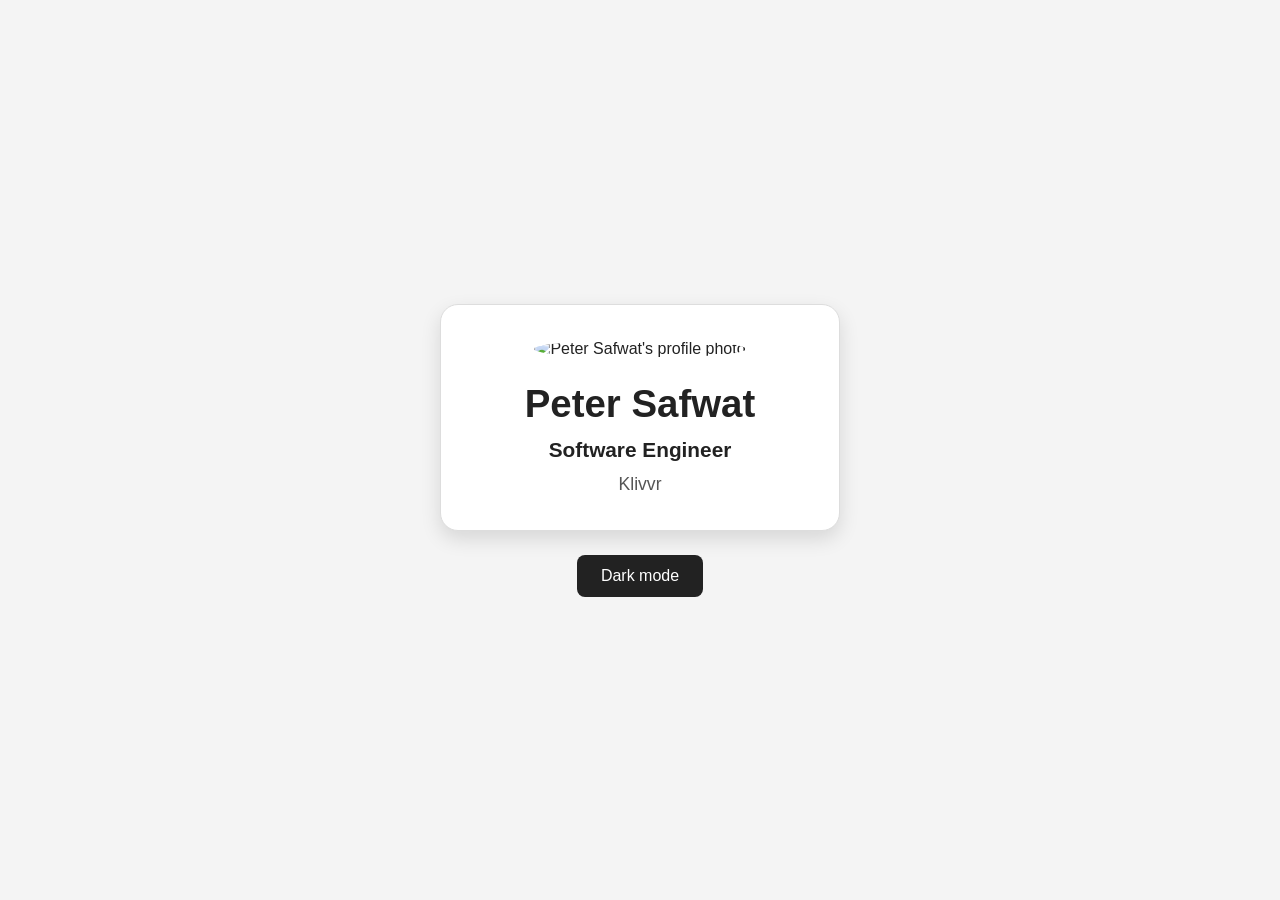
==== petersafwatx.html @ b21ad1ec "Rename card file to lowercase" ====
<!DOCTYPE html>
<html lang="en">
<head>
<meta charset="UTF-8">
<meta name="viewport" content="width=device-width, initial-scale=1.0">
<title>PeterSafwatX</title>

<style>
  :root {
    --background-color: #f4f4f4;
    --card-background: #ffffff;
    --text-color: #222222;
    --secondary-text: #555555;
    --border-color: #dddddd;
    --button-background: #222222;
    --button-text: #ffffff;
    --shadow: 0 8px 20px rgba(0, 0, 0, 0.12);
  }

  body.dark {
    --background-color: #121212;
    --card-background: #1f1f1f;
    --text-color: #f5f5f5;
    --secondary-text: #d0d0d0;
    --border-color: #333333;
    --button-background: #f5f5f5;
    --button-text: #121212;
    --shadow: 0 8px 20px rgba(0, 0, 0, 0.5);
  }

  * { margin: 0; padding: 0; box-sizing: border-box; }

  body {
    font-family: Arial, Helvetica, sans-serif;
    background: var(--background-color);
    color: var(--text-color);
    min-height: 100vh;
    display: flex;
    flex-direction: column;
    justify-content: center;
    align-items: center;
    gap: 24px;
    padding: 20px;
    transition: background-color .3s ease, color .3s ease;
  }

  .card {
    width: min(90vw, 400px);
    background: var(--card-background);
    border: 1px solid var(--border-color);
    border-radius: 18px;
    box-shadow: var(--shadow);
    padding: clamp(20px, 6vw, 35px);
    text-align: center;
    transition: background-color .3s ease, border-color .3s ease, box-shadow .3s ease;
  }

  .card img {
    width: clamp(100px, 30vw, 150px);
    height: clamp(100px, 30vw, 150px);
    border-radius: 50%;
    object-fit: cover;
    margin-bottom: 24px;
  }

  .card h1 {
    font-size: clamp(1.4rem, 6vw, 2.4rem);
    margin-bottom: 12px;
    overflow-wrap: break-word;
  }

  .card h2 {
    font-size: clamp(1rem, 4vw, 1.3rem);
    margin-bottom: 12px;
    overflow-wrap: break-word;
  }

  .card p {
    font-size: clamp(0.9rem, 3vw, 1.1rem);
    color: var(--secondary-text);
  }

  #theme-toggle {
    padding: 12px 24px;
    border: none;
    border-radius: 8px;
    background: var(--button-background);
    color: var(--button-text);
    font-size: 1rem;
    cursor: pointer;
    transition: transform .2s ease, background-color .3s ease, color .3s ease;
  }

  #theme-toggle:hover { transform: translateY(-2px); }
  #theme-toggle:focus { outline: 3px solid #4a90e2; outline-offset: 4px; }
</style>
</head>

<body>

  <main>
    <article class="card">
      <img data-field="photo" alt="">
      <h1 data-field="name"></h1>
      <h2 data-field="job-title"></h2>
      <p data-field="company"></p>
    </article>
  </main>

  <button id="theme-toggle" type="button">Dark mode</button>

  <script>
    const profile = {
      photo: "https://github.com/PeterSafwatX.png",
      name: "Peter Safwat",
      jobTitle: "Software Engineer",
      company: "Klivvr"
    };

    const fields = {
      photo: document.querySelector('[data-field="photo"]'),
      name: document.querySelector('[data-field="name"]'),
      jobTitle: document.querySelector('[data-field="job-title"]'),
      company: document.querySelector('[data-field="company"]')
    };

    fields.photo.src = profile.photo;
    fields.photo.alt = `${profile.name}'s profile photo`;
    fields.name.textContent = profile.name;
    fields.jobTitle.textContent = profile.jobTitle;
    fields.company.textContent = profile.company;

    const themeButton = document.getElementById("theme-toggle");
    themeButton.addEventListener("click", () => {
      const isDark = document.body.classList.toggle("dark");
      themeButton.textContent = isDark ? "Light mode" : "Dark mode";
    });
  </script>

</body>
</html>
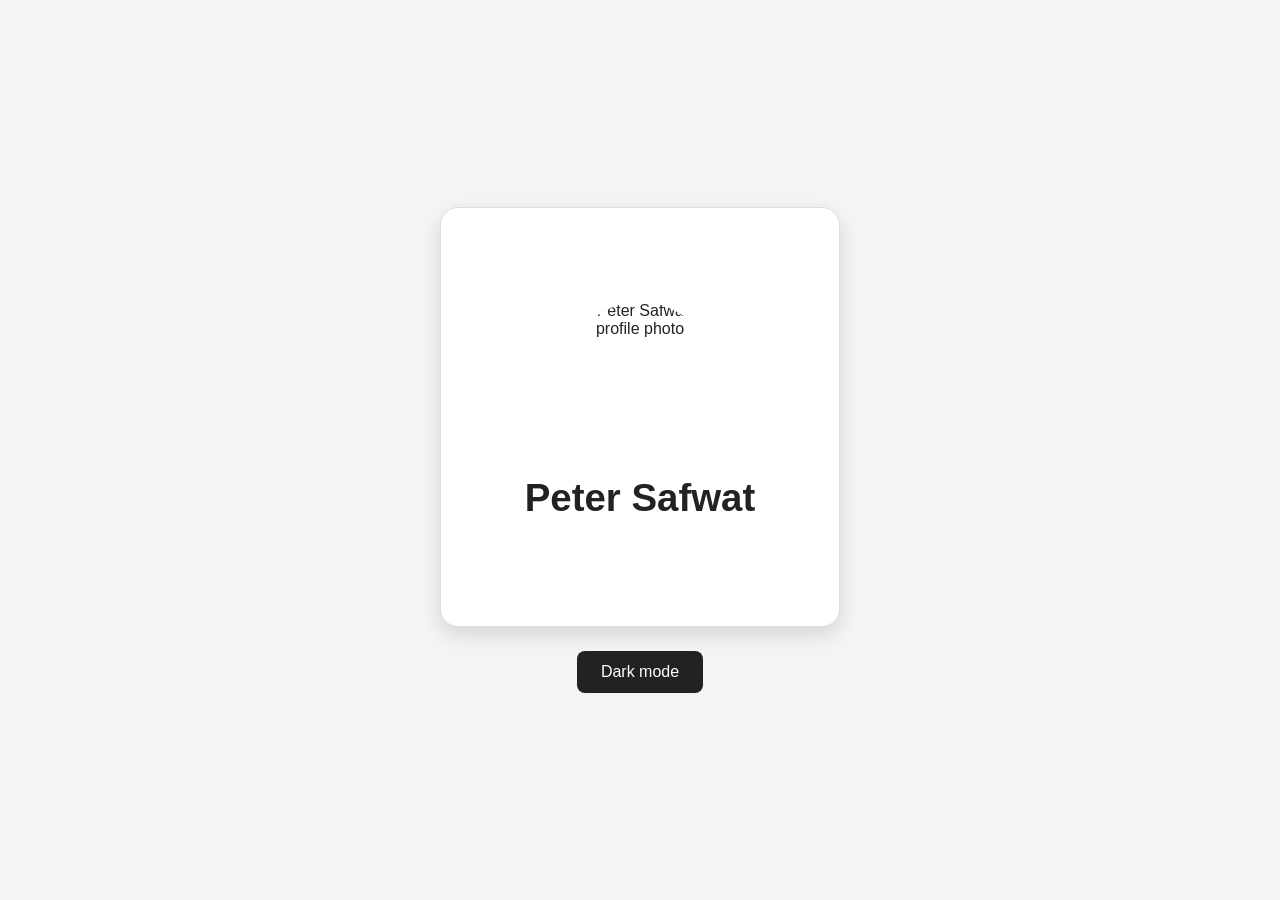
==== commit 1d45699a: "Fixed an issue" ====
--- a/petersafwatx.html
+++ b/petersafwatx.html
@@ -16,7 +16,6 @@
     --button-text: #ffffff;
     --shadow: 0 8px 20px rgba(0, 0, 0, 0.12);
   }
-
   body.dark {
     --background-color: #121212;
     --card-background: #1f1f1f;
@@ -27,9 +26,7 @@
     --button-text: #121212;
     --shadow: 0 8px 20px rgba(0, 0, 0, 0.5);
   }
-
   * { margin: 0; padding: 0; box-sizing: border-box; }
-
   body {
     font-family: Arial, Helvetica, sans-serif;
     background: var(--background-color);
@@ -44,38 +41,59 @@
     transition: background-color .3s ease, color .3s ease;
   }
 
+  .card-container {
+    width: min(90vw, 400px);
+    height: 420px;
+    perspective: 1000px;
+  }
   .card {
-    width: min(90vw, 400px);
+    position: relative;
+    width: 100%;
+    height: 100%;
+    transform-style: preserve-3d;
+    transition: transform .7s ease;
+  }
+  .card-container:hover .card {
+    transform: rotateY(180deg);
+  }
+  .card-face {
+    position: absolute;
+    inset: 0;
+    display: flex;
+    flex-direction: column;
+    justify-content: center;
+    align-items: center;
+    text-align: center;
+    padding: clamp(20px, 6vw, 35px);
     background: var(--card-background);
     border: 1px solid var(--border-color);
     border-radius: 18px;
     box-shadow: var(--shadow);
-    padding: clamp(20px, 6vw, 35px);
-    text-align: center;
+    backface-visibility: hidden;
     transition: background-color .3s ease, border-color .3s ease, box-shadow .3s ease;
   }
+  .card-back {
+    transform: rotateY(180deg);
+  }
 
-  .card img {
+  .card-front img {
     width: clamp(100px, 30vw, 150px);
     height: clamp(100px, 30vw, 150px);
     border-radius: 50%;
     object-fit: cover;
     margin-bottom: 24px;
   }
-
-  .card h1 {
+  .card-front h1 {
     font-size: clamp(1.4rem, 6vw, 2.4rem);
     margin-bottom: 12px;
     overflow-wrap: break-word;
   }
-
-  .card h2 {
+  .card-back h2 {
     font-size: clamp(1rem, 4vw, 1.3rem);
     margin-bottom: 12px;
     overflow-wrap: break-word;
   }
-
-  .card p {
+  .card-back p {
     font-size: clamp(0.9rem, 3vw, 1.1rem);
     color: var(--secondary-text);
   }
@@ -90,21 +108,27 @@
     cursor: pointer;
     transition: transform .2s ease, background-color .3s ease, color .3s ease;
   }
-
   #theme-toggle:hover { transform: translateY(-2px); }
-  #theme-toggle:focus { outline: 3px solid #4a90e2; outline-offset: 4px; }
+  #theme-toggle:focus-visible { outline: 3px solid #4a90e2; outline-offset: 4px; }
 </style>
 </head>
+<body>
+  <main>
+    <div class="card-container">
+      <article class="card">
 
-<body>
+        <div class="card-face card-front">
+          <img data-field="photo" alt="">
+          <h1 data-field="name"></h1>
+        </div>
 
-  <main>
-    <article class="card">
-      <img data-field="photo" alt="">
-      <h1 data-field="name"></h1>
-      <h2 data-field="job-title"></h2>
-      <p data-field="company"></p>
-    </article>
+        <div class="card-face card-back">
+          <h2 data-field="job-title"></h2>
+          <p data-field="company"></p>
+        </div>
+
+      </article>
+    </div>
   </main>
 
   <button id="theme-toggle" type="button">Dark mode</button>
@@ -124,18 +148,19 @@
       company: document.querySelector('[data-field="company"]')
     };
 
-    fields.photo.src = profile.photo;
-    fields.photo.alt = `${profile.name}'s profile photo`;
-    fields.name.textContent = profile.name;
-    fields.jobTitle.textContent = profile.jobTitle;
-    fields.company.textContent = profile.company;
+    document.querySelector('[data-field="photo"]').src = profile.photo;
+    document.querySelector('[data-field="photo"]').alt = `${profile.name}'s profile photo`;
+    document.querySelector('[data-field="name"]').textContent = profile.name;
+    document.querySelector('[data-field="job-title"]').textContent = profile.jobTitle;
+    document.querySelector('[data-field="company"]').textContent = profile.company;
 
     const themeButton = document.getElementById("theme-toggle");
     themeButton.addEventListener("click", () => {
-      const isDark = document.body.classList.toggle("dark");
-      themeButton.textContent = isDark ? "Light mode" : "Dark mode";
+      document.body.classList.toggle("dark");
+      themeButton.textContent = document.body.classList.contains("dark")
+      ? "Light mode"
+      : "Dark mode";
     });
   </script>
-
 </body>
 </html>
